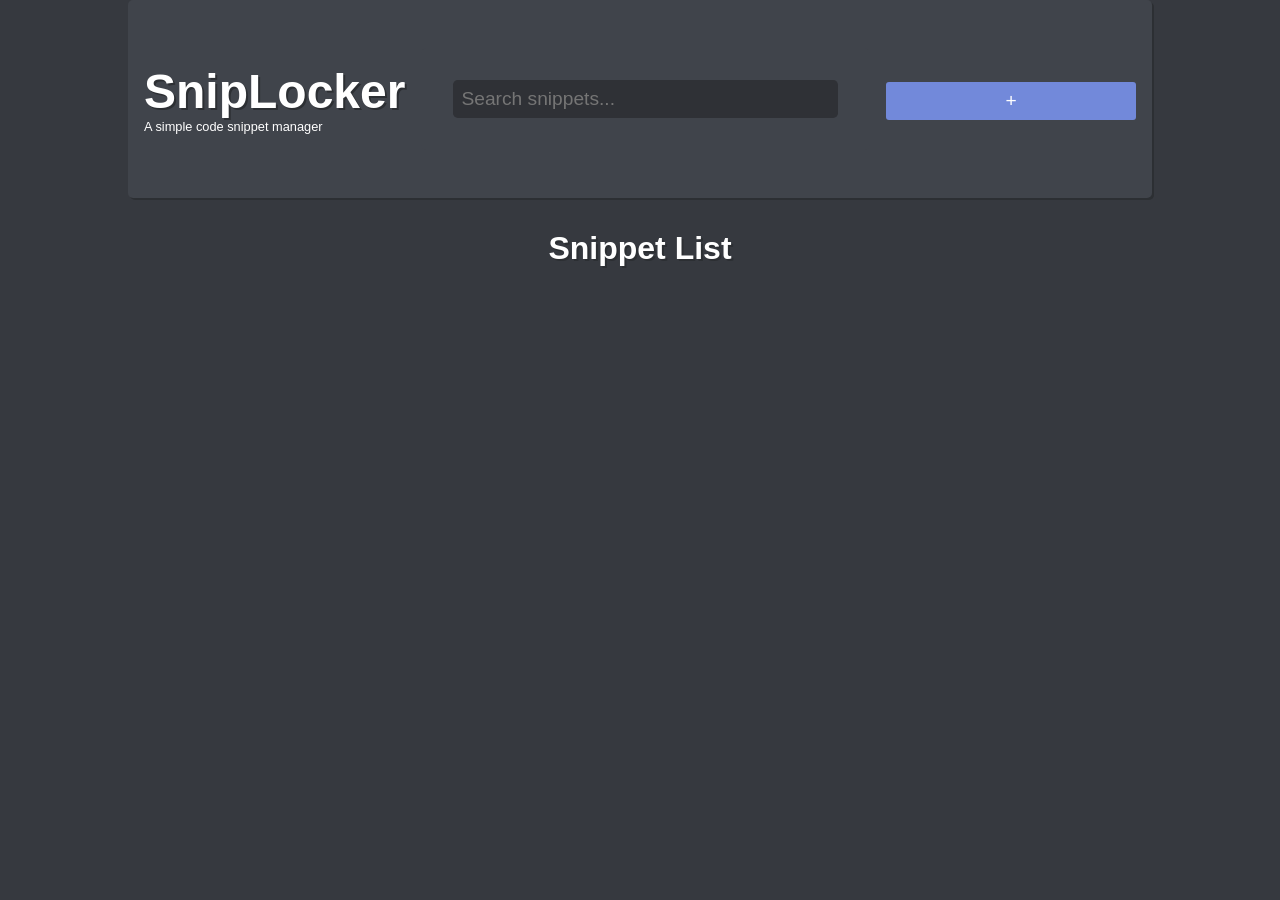
==== index.html @ 46c4d762 "Add files via upload Segregated some JS functions, added additional search results features" ====
<!DOCTYPE html>
<html>
  <head>
    <meta charset="UTF-8">
    <title>SnipLocker - Code Snippet Manager</title>
    <link rel="stylesheet" href="style.css">
    <link rel="stylesheet" href="https://use.fontawesome.com/releases/v5.7.2/css/all.css">

  </head>
  <body>

    <header>
      <div class="header-title">
        <h1>SnipLocker</h1>
        <p>A simple code snippet manager</p>
      </div>
      <div id="search-container"> 
        <form id="search-form">
          <input type="text" id="search-term" placeholder="Search snippets...">
          <button id="clear-search" class="hidden"><i class="fas fa-times"></i></button>
        </form>
        <div id="search-modal" class="hidden">
          <div id="search-content">
            <button id="close-modal"><i class="fas fa-times"></i></button>
            <div id="search-results">
              <!-- Display search results here -->
            </div>
            <div id="search-counter">
              <!-- Display the counter here -->
            </div>
          </div>
        </div>
      </div>
      <button id="toggle-form-button" class="toggle-form-button" title="add new snippet">+</button>
    </header>
    
    
    
    
    
      <form id="snippet-form" class="hidden">
      <h2>Add a New Snippet</h2>
      <p><span class="required">* Required</p></span>
    
   
    
      <label for="snippet-name"><span class="required">*</span> Name</label>
      <input type="text" id="snippet-name" name="snippet-name" required>
      <label for="snippet-desc"><span class="required">*</span> Description</label>
      <textarea id="snippet-desc" name="snippet-desc" class="snippet-desc" required></textarea>

      <label for="snippet-code"><span class="required">*</span> Code</label>
      <textarea id="snippet-code" name="snippet-code" class="code-textarea" required></textarea>
      <label for="snippet-tags"><span class="required">*</span> Tags (comma-separated)</label>
      <input type="text" id="snippet-tags" name="snippet-tags" required>
      <br>
      <div class="form-buttons">
        <button id="add-snippet-button" type="submit">Add Snippet</button>
        
      </div>
      
    </form>
    
    
    
  
    
    
    
    
    
    <h2>Snippet List</h2>
    <div id="tag-filter-description"></div>

    <ul id="snippet-list">
      <!-- Display saved snippets here -->
    </ul>
    
    <script src="jumble.js"></script>
    <script src="tags.js"></script>
    <script src="search.js"></script>
  </body>
</html>
---- style.css ----
/* Reset default styles */
* {
    margin: 0;
    padding: 0;
    box-sizing: border-box;
  }
  
  /* Body styles */
  body {
    background-color: #36393f;
    color: #fff;
    font-family: 'Helvetica Neue', sans-serif;
  }
  
  /* Header styles */
  h1 {
    font-size: 3rem;
    margin: 1rem;
    text-align: center;
    text-shadow: 2px 2px #2c2f33;
  }
  
  /* Form styles */
  form {
    background-color: #40444b;
    border-radius: 5px;
    box-shadow: 2px 2px #2c2f33;
    margin: 2rem auto;
    max-width: 800px;
    padding: 2rem;
  }
  
  label {
    display: block;
    font-size: 1.2rem;
    margin-bottom: 1rem;
    margin-top: 1rem;
  }
  
  input[type="text"],
  textarea {
    background-color: #2f3136;
    border: none;
    border-radius: 3px;
    color: #fff;
    font-size: 1.2rem;
    padding: 0.5rem;
    width: 100%;
  }
  
  button {
    background-color: #7289da;
    border: none;
    border-radius: 3px;
    color: #fff;
    cursor: pointer;
    font-size: 1.2rem;
    margin-top: .25rem;
    padding: 0.5rem
  }
  button.copy-button {
    margin-right: 0.5rem;
  }
  
  button.delete-button {
    margin-left: 0.5rem;
  }
  
  /* Snippet list styles */
  h2 {
    font-size: 2rem;
    margin: 2rem auto;
    text-align: center;
    text-shadow: 2px 2px #2c2f33;
  }
  
  ul {
    list-style: none;
    margin: 2rem auto;
    max-width: 800px;
  }
  
  li {
    background-color: #2f3136;
    border-radius: 5px;
    box-shadow: 2px 2px #2c2f33;
    margin-bottom: 1rem;
    padding: 1rem;
    position: relative;
  }
  
  li h3 {
    font-size: 1.2rem;
    margin-bottom: 0.5rem;
  }
  
  li pre {
    background-color: #40444b;
    border-radius: 3px;
    color: #fff;
    font-size: 1.2rem;
    padding: 1rem;
    white-space: pre-wrap;
  }
  li button {
    margin-right: 5px;
    width: 40px;
    height: 40px;
  }
  li button:hover {
    background-color: #677bc4;
    color: #fff;
  }
  
  input:required {
    border: 1px solid #7289da;
  }
  
  .hidden {
    display: none;
  }
  
  #toggle-form-button {
    text-align: center;
    width: 250px;
    white-space: nowrap;
  }
  
  .tag-container {
    margin-top: 0.5rem;
  }
  
  .tag-container a {
    display: inline-block;
    margin-right: 0.5rem;
    background-color: #7289da;
    padding: 0.2rem 0.5rem;
    border-radius: 0.25rem;
    text-decoration: none;
    color: #fff;
    transition: background-color 0.2s ease-in-out;
  }
  
  .tag-container a:hover {
    background-color: #5f73a1;
  }
  
  li {
    position: relative;
  }
  
  li .edit-button {
    position: absolute;
    top: 0;
    right: 110px;
  }
  
  li .delete-button {
    position: absolute;
    top: 0;
    right: 60px;
  }
  
  li .copy-button {
    position: absolute;
    top: 0;
    right: 10px;
  }
  
  .tag-label {
    margin-right: 0.5rem;
  }
  
  .snippet-date {
    font-size: 0.8rem;
    text-align: right;
    margin-top: 0.5rem;
  }
  
  .with-clear-button {
    margin-right: 8px; /* add a right margin */
  }

  .clear-button {
    position: absolute;
    top: 50%;
    right: 10px;
    transform: translateY(-50%);
    /* other styles as needed */
  }
  
  #form-toggle-button:hover, #add-snippet-button:hover,
  #form-toggle-button:focus, #add-snippet-button:focus,
  #cancel-edit-button:hover, #cancel-edit-button:focus {
    background-color: #677bc4;
    color: #fff;
  }
  #toggle-form-button:hover {
    background-color: #677bc4;
    color: #fff;
  }
  #snippet-form > #cancel-edit-button {
    margin-left: 5px;
  }
  
  button#update-snippet-button {
    margin-right: 8px;
  }
  
  button#cancel-edit-button {
    margin-right: 8px;
  }
  
  button#add-snippet-button,
  button#form-toggle-button,
  button#update-snippet-button,
  button#cancel-edit-button {
    background-color: #7289da;
    border: none;
    border-radius: 3px;
    color: #fff;
    cursor: pointer;
    font-size: 1.2rem;
    padding: 0.5rem;
    transition: background-color 0.2s ease-in-out;
  }
  
  button#add-snippet-button:hover,
  button#form-toggle-button:hover,
  button#update-snippet-button:hover,
  button#cancel-edit-button:hover {
    background-color: #5f73a1;
  }
  #add-snippet-button, #cancel-edit-button {
    display: inline-block;
    margin-right: 10px;
  }
  button#add-snippet-button, button#cancel-edit-button {
    background-color: #7289da;
    border: none;
    color: white;
    padding: 10px 20px;
    text-align: center;
    text-decoration: none;
    display: inline-block;
    font-size: 16px;
    margin: 4px 2px;
    cursor: pointer;
  }
  
  button#add-snippet-button {
    margin-right: 10px;
    margin-top: 10px;
  }
  #add-snippet-button,
  #cancel-edit-button {
    display: inline-block;
    margin-right: 10px;
  }

  #snippet-form {
    min-height: 700px;
  }
  
  textarea {
    resize: both;
  }
  
  
  
  #snippet-form button#update-snippet-button,
#snippet-form button#cancel-edit-button {
  display: inline-block;
  margin-left: 10px;
  margin-top: 10px
}

#snippet-form button#add-snippet-button {
  margin-right: 10px;
}
.code-textarea {
    display: block;
    width: 100%;
    padding: 1rem;
    margin-bottom: 1rem;
    border: none;
    border-radius: 3px;
    font-family: monospace;
    font-size: 1.2rem;
    border: 1px solid #7289da;
    resize: vertical;
    height: auto;
  }
  .snippet-desc {
    display: block;
    width: 100%;
    padding: 1rem;
    margin-top: 1rem;
    margin-bottom: 1rem;
    border: 1px solid #7289da;
    border-radius: 3px;
    font-family: monospace;
    font-size: 1.2rem;
   
    resize: vertical;
    height: auto;
    
    
  }

  .required {
    color: red; /* red */
    font-size: small;
    text-align: center;
  }
  .small {
    font-size: small;
  }


  .clear-tags-button {
    text-align: right;
    margin-bottom: 20px;
    margin: left 50px;
  }
  
  header {
    display: flex;
    justify-content: space-between;
    align-items: center;
    background-color: #40444b;
    border-radius: 5px;
    box-shadow: 2px 2px #2c2f33;
    padding: 1rem;
    width: 80%;
    margin: 0 auto;
    z-index: 2;
  }
  
  .header-title h1 {
    margin: 0;
  }
  
  .header-title p {
    margin: 0;
    font-size: 0.8rem;
  }


  #search-container {
    position: relative;
    flex-grow: 1;
    margin: 0 1rem;
  }
  
  #search-form {
    box-shadow: 0px 0px #2c2f33;
    width: 100%;
  }
  
  #search-term {
    width: 100%;
    padding: 0.5rem;
    border: none;
    border-radius: 0.3rem;
  }
  
  #clear-search {
    position: absolute;
    right: 0.5rem;
    top: 0.5rem;
    background: none;
    border: none;
    font-size: 1.2rem;
    cursor: pointer;
  }
  
  #search-modal {
    position: absolute;
    z-index: 10;
    left: 0;
    top: 100%;
    width: 100%;
    background-color: rgba(0,0,0,0.4);
  }
  
  #search-content {
    background-color: #40444b;
    border-radius: 5px;
    box-shadow: 2px 2px #2c2f33;
    padding: 2rem;
    max-width: 800px;
    min-width: 400px;
    position: relative;
    max-height: 80vh;
    overflow-y: auto;
  }
  
  #close-modal {
    position: absolute;
    right: 1rem;
    top: 1rem;
    background: none;
    border: none;
    color: #fff;
    font-size: 1.2rem;
    cursor: pointer;
  }
  .search-result {
    padding: 1rem;
    cursor: pointer;
  }
  
  .search-result:hover {
    background-color: rgba(255, 255, 255, 0.1);
  }
  
  
  #menu {
  position: fixed;
  left: 0;
  top: 50%;
  transform: translateY(-50%);
  z-index: 1;
  background-color: #7289da;
  width: 50px;
  height: 50px;
  border-radius: 0 10px 10px 0;
  display: flex;
  justify-content: center;
  align-items: center;
}

  /* Overlay styles */
.overlay {
  position: fixed;
  top: 0;
  left: 0;
  width: 100%;
  height: 100%;
  background-color: rgba(0, 0, 0, 0.7);
  z-index: 1;
}

/* Snippet form container styles */
#snippet-form-container {
  position: fixed;
  top: 50%;
  left: 50%;
  transform: translate(-50%, -50%);
  z-index: 2;
  background-color: white;
  padding: 1em;
  box-shadow: 0 0 5px 1px rgba(0, 0, 0, 0.3);
}

/* Hidden styles */
.hidden {
  display: none;
}
iframe {
  z-index: -1;
}
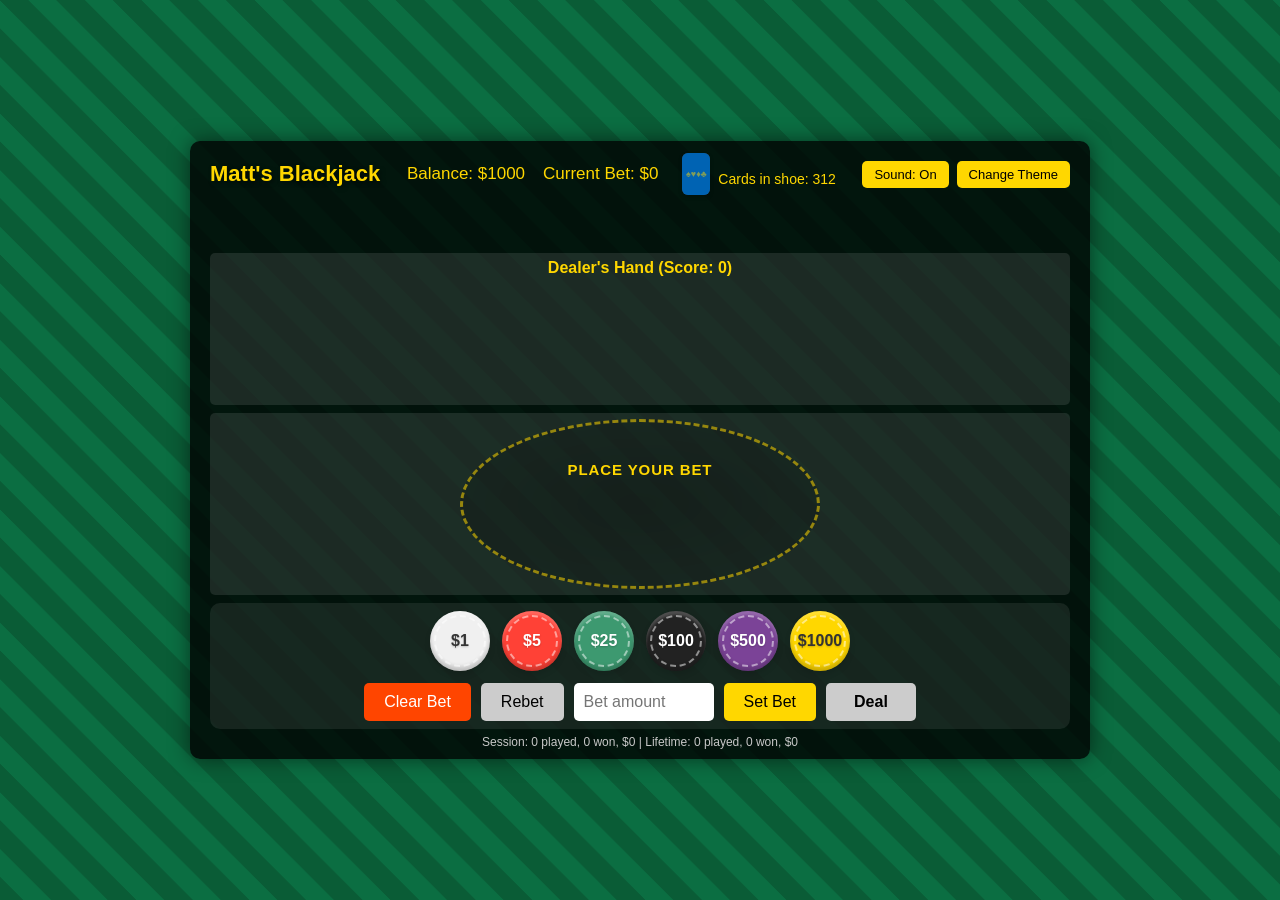
==== commit af29a619: "Add basic-strategy hint, mute button, storage safety and accessibility - Hint button suggests the ba" ====
--- a/index.html
+++ b/index.html
@@ -1,85 +1,13 @@
 <!DOCTYPE html>
-<html>
-  <head>
+<html lang="en">
+<head>
     <meta charset="UTF-8">
-    <title>SnipLocker - Code Snippet Manager</title>
-    <link rel="stylesheet" href="style.css">
-    <link rel="stylesheet" href="https://use.fontawesome.com/releases/v5.7.2/css/all.css">
-
-  </head>
-  <body>
-
-    <header>
-      <div class="header-title">
-        <h1>SnipLocker</h1>
-        <p>A simple code snippet manager</p>
-      </div>
-      <div id="search-container"> 
-        <form id="search-form">
-          <input type="text" id="search-term" placeholder="Search snippets...">
-          <button id="clear-search" class="hidden"><i class="fas fa-times"></i></button>
-        </form>
-        <div id="search-modal" class="hidden">
-          <div id="search-content">
-            <button id="close-modal"><i class="fas fa-times"></i></button>
-            <div id="search-results">
-              <!-- Display search results here -->
-            </div>
-            <div id="search-counter">
-              <!-- Display the counter here -->
-            </div>
-          </div>
-        </div>
-      </div>
-      <button id="toggle-form-button" class="toggle-form-button" title="add new snippet">+</button>
-    </header>
-    
-    
-    
-    
-    
-      <form id="snippet-form" class="hidden">
-      <h2>Add a New Snippet</h2>
-      <p><span class="required">* Required</p></span>
-    
-   
-    
-      <label for="snippet-name"><span class="required">*</span> Name</label>
-      <input type="text" id="snippet-name" name="snippet-name" required>
-      <label for="snippet-desc"><span class="required">*</span> Description</label>
-      <textarea id="snippet-desc" name="snippet-desc" class="snippet-desc" required></textarea>
-
-      <label for="snippet-code"><span class="required">*</span> Code</label>
-      <textarea id="snippet-code" name="snippet-code" class="code-textarea" required></textarea>
-      <label for="snippet-tags"><span class="required">*</span> Tags (comma-separated)</label>
-      <input type="text" id="snippet-tags" name="snippet-tags" required>
-      <br>
-      <div class="form-buttons">
-        <button id="add-snippet-button" type="submit">Add Snippet</button>
-        
-      </div>
-      
-    </form>
-    
-    
-    
-  
-    
-    
-    
-    
-    
-    <h2>Snippet List</h2>
-    <div id="tag-filter-description"></div>
-
-    <ul id="snippet-list">
-      <!-- Display saved snippets here -->
-    </ul>
-    
-    <script src="jumble.js"></script>
-    <script src="tags.js"></script>
-    <script src="search.js"></script>
-  </body>
+    <meta name="viewport" content="width=device-width, initial-scale=1.0">
+    <meta http-equiv="refresh" content="0; url=blackjack.html">
+    <link rel="canonical" href="blackjack.html">
+    <title>Matt's Blackjack</title>
+</head>
+<body>
+    <p>Taking you to the game... <a href="blackjack.html">Play Matt's Blackjack</a></p>
+</body>
 </html>
-
-
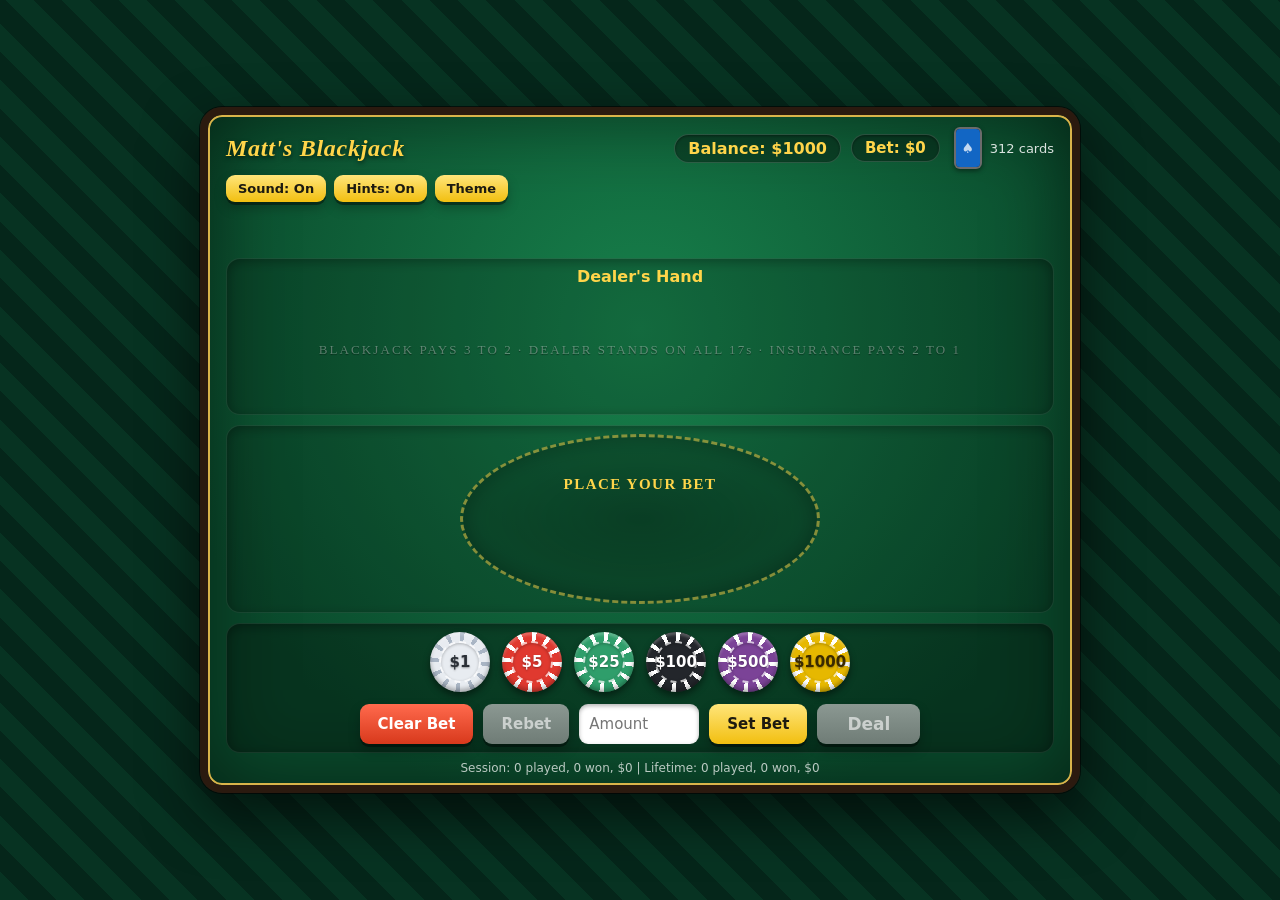
==== commit 91fdc04d: "Add Matt's Lucky Draw: a lottery-ticket simulator with real odds A second, independent game in the s" ====
--- a/index.html
+++ b/index.html
@@ -9,5 +9,6 @@
 </head>
 <body>
     <p>Taking you to the game... <a href="blackjack.html">Play Matt's Blackjack</a></p>
+    <p>Also here: <a href="lottery.html">Matt's Lucky Draw</a>, a lottery-ticket simulator.</p>
 </body>
 </html>
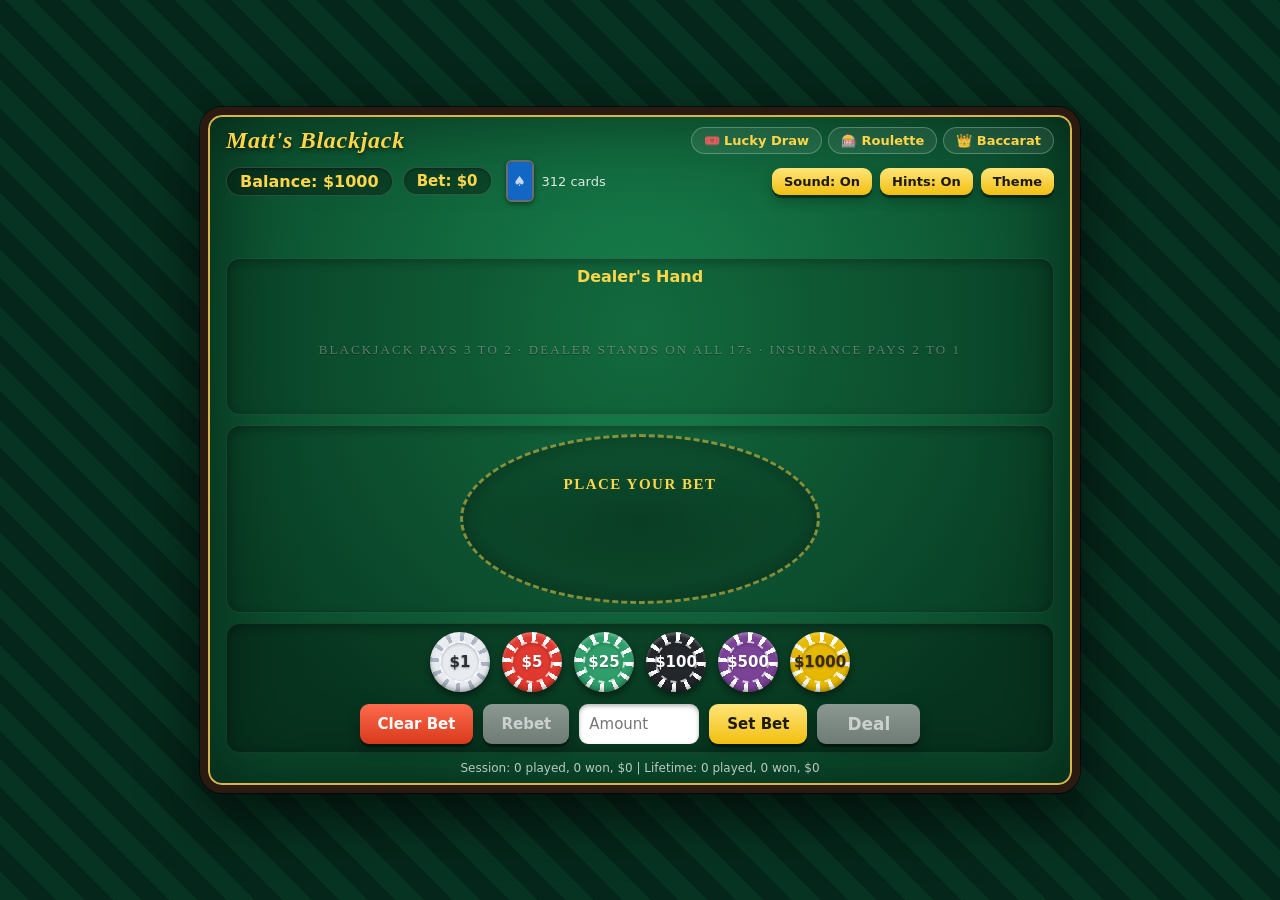
==== commit 78444bef: "Add Matt's Baccarat: Punto Banco from an 8-deck shoe with exact odds A fourth game, built like the o" ====
--- a/index.html
+++ b/index.html
@@ -9,6 +9,6 @@
 </head>
 <body>
     <p>Taking you to the game... <a href="blackjack.html">Play Matt's Blackjack</a></p>
-    <p>Also here: <a href="lottery.html">Matt's Lucky Draw</a>, a lottery-ticket simulator.</p>
+    <p>Also here: <a href="lottery.html">Matt's Lucky Draw</a>, <a href="roulette.html">Matt's Roulette</a> and <a href="baccarat.html">Matt's Baccarat</a>.</p>
 </body>
 </html>
